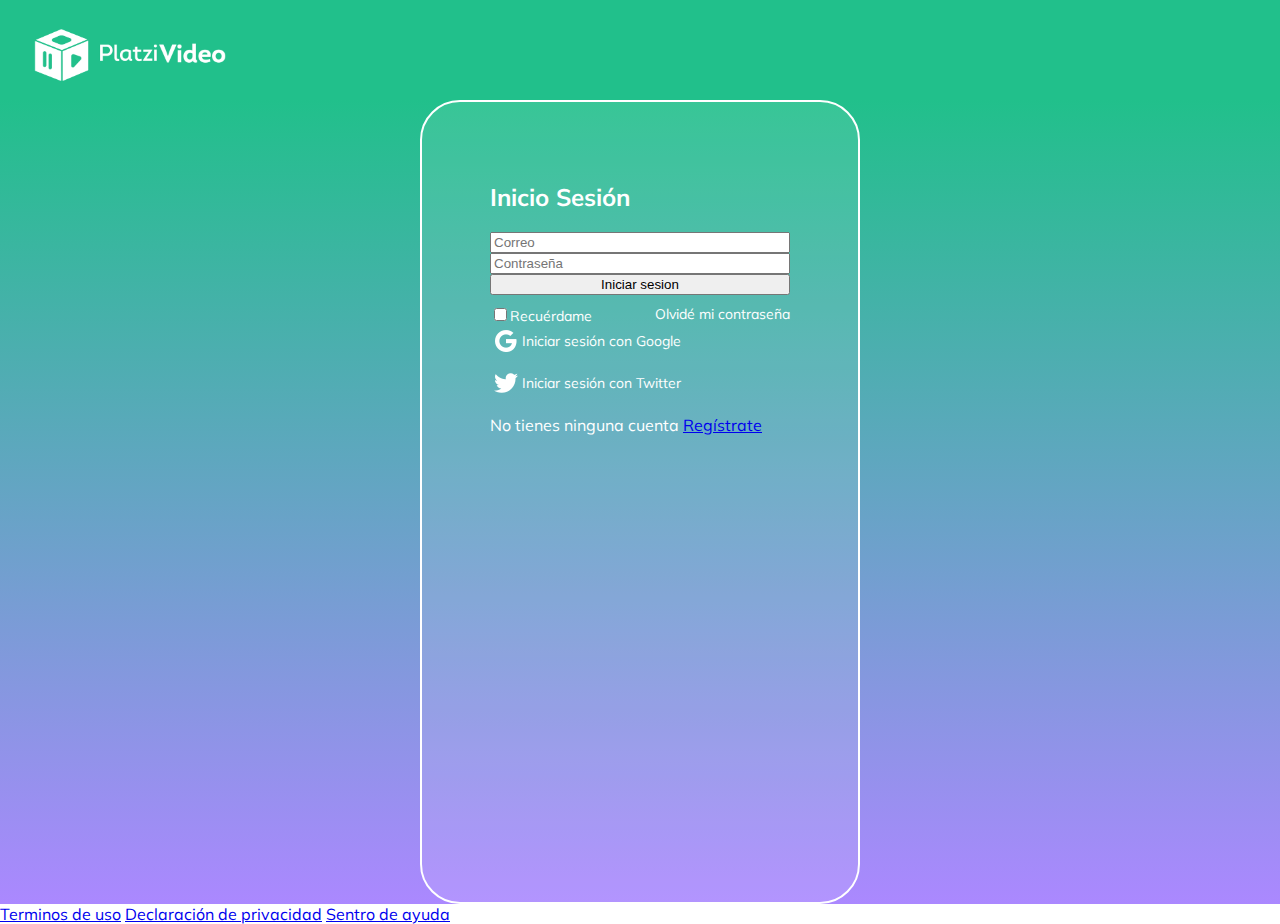
==== index.html @ 8e7808e4 "initial commit" ====
<!DOCTYPE html>
<html lang="en">

<head>
  <meta charset="UTF-8">
  <meta name="viewport" content="width=device-width, initial-scale=1.0">
  <link
    href="https://fonts.googleapis.com/css2?family=Mulish:ital,wght@0,200;0,300;0,400;0,500;0,600;0,700;0,800;0,900;1,200;1,300;1,400;1,500;1,600;1,700;1,800;1,900&family=Ubuntu+Condensed&display=swap"
    rel="stylesheet">
  <title>Inicio de Sesion</title>
  <link rel="stylesheet" href="css/main.css">
</head>

<body>
  <header class="header">
    <img class="header__img" src="images/logo-platzi-video.png" alt="Platzi Logo">
  </header>
  <section class="login">
    <section class="login__container">
      <h2>Inicio Sesión</h2>
      <form action="" class="login__container--form">
        <input class="input" type="text" placeholder="Correo">
        <input class="input" type="password" placeholder="Contraseña">
        <button class="button">Iniciar sesion</button>
        <div class="login__container--remember-me">
          <label>
            <input type="checkbox" id="cbox1" value="checkbox">Recuérdame
          </label>
          <a href="/">Olvidé mi contraseña</a>
        </div>
      </form>
      <section class="login__container--social-media">
        <div>
          <img src="images/google-icon.webp" alt="Google">
          Iniciar sesión con Google
        </div>
        <div>
          <img src="images/twitter-icon.webp" alt="Twitter">
          Iniciar sesión con Twitter
        </div>
      </section>
      <p class="login__container-register">No tienes ninguna cuenta <a href="/">Regístrate</a></p>
    </section>
  </section>
  <footer class="footer">
    <a href="/">Terminos de uso</a>
    <a href="/">Declaración de privacidad</a>
    <a href="/">Sentro de ayuda</a>
  </footer>
</body>

</html>
---- css/main.css ----
body {
    margin: 0%;
    /* background-color: #8F57FD; */
    font-family: 'Mulish', sans-serif;
  }

  header {
    background-color: #21c08b;
    color: white;
    width: 100%;
    height: 100px;
    display: flex;
    justify-content: space-between;
    align-items: center;
  }

  .header__img {
    width: 200px;
    margin-top: 10px;
    margin-left: 30px;
  }

  .login {
    background: linear-gradient(#21C08B, #AB88FF);
    display: flex;
    align-items: center;
    justify-content: center;
    /*ubica los elementos de arriba a abajo*/
    flex-direction: column;
    padding: 0px 30px;
    min-height: calc(100vh - 200px);
  }

  .login__container {
    background-color: rgba(255, 255, 255, .1);
    border: 2px solid  white;
    border-radius: 40px;
    color: white;
    padding: 60px 68px 40px;
    min-height: 700px;
    width: 300px;
  }

  .login__container--form {
    display: flex;
    flex-direction: column;
  }

  .login__container--form label {
    font-size: 14px;
  }

  .login__container--remember-me {
    color: white;
    display: flex;
    justify-content: space-between;
    margin-top: 10px;
  }

  .login__container--remember-me a {
    color: white;
    font-size: 14px;
    text-decoration: none;
  }

  .login__container--remember-me a:hover {
    text-decoration: underline;
  }

  .login__container--social-media > div {
    display: flex;
    align-items: center;
    font-size: 14px;
    margin-bottom: 10px;
  }
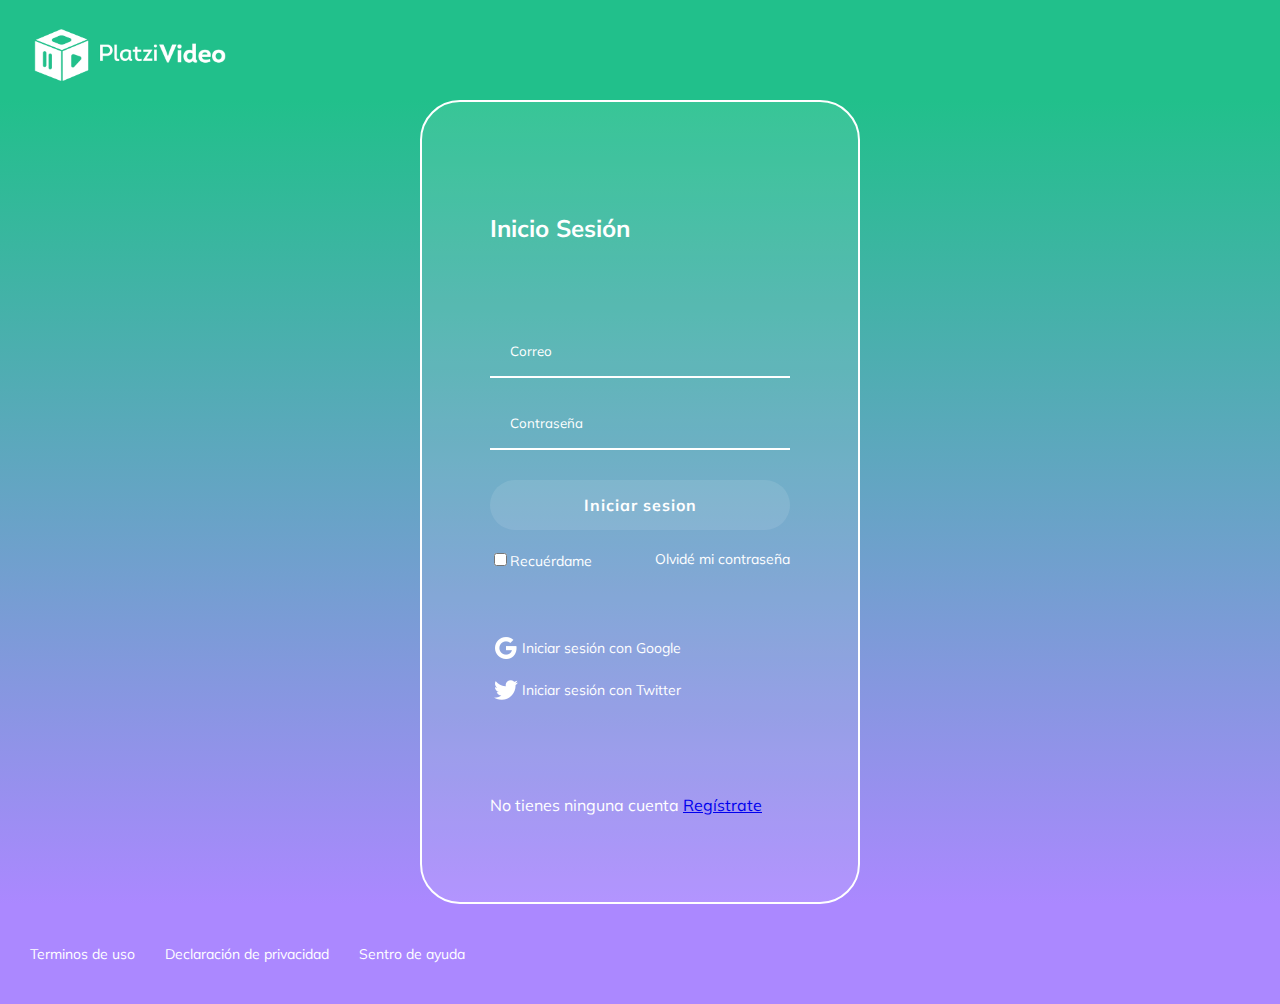
==== commit f2acf3a3: "sing in layout done" ====
--- a/index.html
+++ b/index.html
@@ -39,7 +39,7 @@
           Iniciar sesión con Twitter
         </div>
       </section>
-      <p class="login__container-register">No tienes ninguna cuenta <a href="/">Regístrate</a></p>
+      <p class="login__container-register">No tienes ninguna cuenta <a href="registro.html">Regístrate</a></p>
     </section>
   </section>
   <footer class="footer">
--- a/css/main.css
+++ b/css/main.css
@@ -39,6 +39,9 @@
     padding: 60px 68px 40px;
     min-height: 700px;
     width: 300px;
+    display: flex;
+    justify-content: space-around;
+    flex-direction: column;
   }
 
   .login__container--form {
@@ -72,4 +75,89 @@
     align-items: center;
     font-size: 14px;
     margin-bottom: 10px;
-  }+  }
+
+  .login__container--social-media > div > imga {
+    width: 30px;
+    margin-right: 10px;
+  }
+
+  .login__container--register {
+    font-size: 14px;
+  }
+
+  .login__container--register a{
+    font-size: 16px;
+    color: white;
+    font-weight: bold;
+    text-decoration: none;
+  }
+
+  .login__container--register a:hover {
+    text-decoration: underline;
+  }
+
+  .login__container--inicio a {
+    color: white;
+    text-decoration: none;
+  }
+
+  .login__container--inicio {
+    margin: 0 auto;
+  }
+
+  .login__container--inicio a:hover {
+    text-decoration: underline;
+  }
+
+  .input {
+    background-color: transparent;
+    border-left: 0;
+    border-right: 0;
+    border-top: 0;
+    border-bottom: 2px solid white;
+    font-family: 'Mulish', sans-serif;
+    margin-bottom: 20px;
+    padding: 0px 20px;
+    outline: none;
+    height: 50px;
+  }
+
+  ::placeholder {
+    color: white;
+  }
+
+  button {
+    background-color: rgba(255, 255, 255, .1);
+    border: none;
+    border-radius: 25px;
+    color: white;
+    cursor: pointer;
+    font-family: 'Mulish', sans-serif;
+    font-size: 16px;
+    font-weight: bold;
+    height: 50px;
+    letter-spacing: 1px;
+    margin: 10px 0;
+  }
+
+  .footer {
+    display: flex;
+    align-items: center;
+    height: 100px;
+    width: 100%;
+    background-color: #AB88FF;
+  }
+
+  .footer a {
+    color: white;
+    font-size: 14px;
+    padding-left: 30px;
+    cursor: pointer;
+    text-decoration: none;
+  }
+
+  .footer a:hover {
+    text-decoration: underline;
+  }
+
